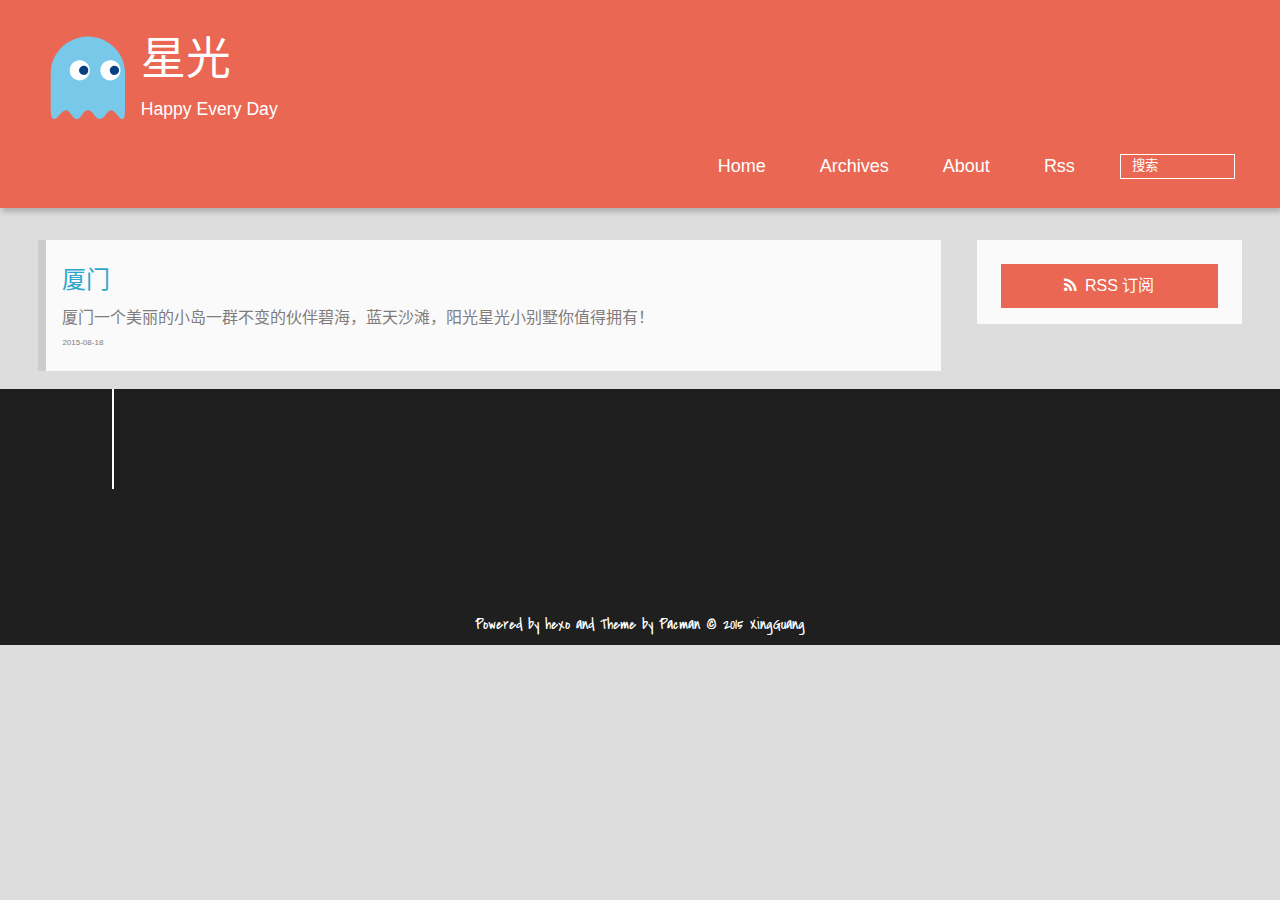
==== index.html @ 23ad676b "Site updated: 2015-08-18 16:28:17" ====
<!DOCTYPE HTML>
<html lang="zh-CN">
<head>
  <meta charset="UTF-8">
  
    <title>星光</title>
    <meta name="viewport" content="width=device-width, initial-scale=1, maximum-scale=3, minimum-scale=1">
    
    <meta name="author" content="XingGuang">
    
    
    
    
    
    <link rel="icon" href="/img/favicon.ico">
    
    
    <link rel="apple-touch-icon" href="/img/pacman.jpg">
    <link rel="apple-touch-icon-precomposed" href="/img/pacman.jpg">
    
    <link rel="stylesheet" href="/css/style.css" type="text/css">
</head>

  <body>
    <header>
      <div>
		
			<div id="imglogo">
				<a href="/"><img src="/img/logo.svg" alt="星光" title="星光"/></a>
			</div>
			
			<div id="textlogo">
				<h1 class="site-name"><a href="/" title="星光">星光</a></h1>
				<h2 class="blog-motto">Happy Every Day</h2>
			</div>
			<div class="navbar"><a class="navbutton navmobile" href="#" title="菜单">
			</a></div>
			<nav class="animated">
				<ul>
					
						<li><a href="/">Home</a></li>
					
						<li><a href="/archives">Archives</a></li>
					
						<li><a href="/about">About</a></li>
					
						<li><a href="/atom.xml">Rss</a></li>
					
					<li>
					
					<form class="search" action="//google.com/search" method="get" accept-charset="utf-8">
						<label>Search</label>
						<input type="text" id="search" name="q" autocomplete="off" maxlength="20" placeholder="搜索" />
						<input type="hidden" name="q" value="site:xingguang.me">
					</form>
					
					</li>
				</ul>
			</nav>			
</div>

    </header>
    <div id="container">
      <div id="main">

  <section class="post" itemscope itemprop="blogPost">
  
    <a href="/2015/08/18/xiamen/" title="厦门" itemprop="url">
  
    <h1 itemprop="name">厦门</h1>
    
     
           <p itemprop="description" >厦门一个美丽的小岛一群不变的伙伴碧海，蓝天沙滩，阳光星光小别墅你值得拥有！</p>
        
    
    <time datetime="2015-08-18T05:22:42.000Z" itemprop="datePublished">2015-08-18</time>
  </a>
</section>


</div>
      <div class="openaside"><a class="navbutton" href="#" title="显示侧边栏"></a></div>

<div id="asidepart">
<div class="closeaside"><a class="closebutton" href="#" title="隐藏侧边栏"></a></div>
<aside class="clearfix">

  

  

  <div class="rsspart">
	<a href="null" target="_blank" title="rss">RSS 订阅</a>
</div>

</aside>
</div>
    </div>
    <footer><div id="footer" >
	
	<div class="line">
		<span></span>
		<div class="author"></div>
	</div>
	
	
	<div class="social-font clearfix">
		
		
		
		
		
	</div>
		<p class="copyright">Powered by <a href="http://hexo.io" target="_blank" title="hexo">hexo</a> and Theme by <a href="https://github.com/A-limon/pacman" target="_blank" title="Pacman">Pacman</a> © 2015 
		
		<a href="http://xingguang.me" target="_blank" title="XingGuang">XingGuang</a>
		
		</p>
</div>
</footer>
    <script src="/js/jquery-2.1.0.min.js"></script>
<script type="text/javascript">
$(document).ready(function(){ 
  $('.navbar').click(function(){
    $('header nav').toggleClass('shownav');
  });
  var myWidth = 0;
  function getSize(){
    if( typeof( window.innerWidth ) == 'number' ) {
      myWidth = window.innerWidth;
    } else if( document.documentElement && document.documentElement.clientWidth) {
      myWidth = document.documentElement.clientWidth;
    };
  };
  var m = $('#main'),
      a = $('#asidepart'),
      c = $('.closeaside'),
      o = $('.openaside');
  $(window).resize(function(){
    getSize(); 
    if (myWidth >= 1024) {
      $('header nav').removeClass('shownav');
    }else
    {
      m.removeClass('moveMain');
      a.css('display', 'block').removeClass('fadeOut');
      o.css('display', 'none');
        
    }
  });
  c.click(function(){
    a.addClass('fadeOut').css('display', 'none');
    o.css('display', 'block').addClass('fadeIn');
    m.addClass('moveMain');
  });
  o.click(function(){
    o.css('display', 'none').removeClass('beforeFadeIn');
    a.css('display', 'block').removeClass('fadeOut').addClass('fadeIn');      
    m.removeClass('moveMain');
  });
  $(window).scroll(function(){
    o.css("top",Math.max(80,260-$(this).scrollTop()));
  });
});
</script>







  </body>
 </html>
---- css/style.css ----
html,
body,
div,
span,
applet,
object,
iframe,
h1,
h2,
h3,
h4,
h5,
h6,
p,
blockquote,
pre,
a,
abbr,
acronym,
address,
big,
cite,
code,
del,
dfn,
em,
img,
ins,
kbd,
q,
s,
samp,
small,
strike,
strong,
sub,
sup,
tt,
var,
dl,
dt,
dd,
ol,
ul,
li,
fieldset,
form,
label,
legend,
table,
caption,
tbody,
tfoot,
thead,
tr,
th,
td {
  margin: 0;
  padding: 0;
  border: 0;
  outline: 0;
  font-weight: inherit;
  font-style: inherit;
  font-family: inherit;
  font-size: 100%;
  vertical-align: baseline;
}
body {
  line-height: 1;
  color: #000;
  background: #fff;
}
ol,
ul {
  list-style: none;
}
table {
  border-collapse: separate;
  border-spacing: 0;
  vertical-align: middle;
}
caption,
th,
td {
  text-align: left;
  font-weight: normal;
  vertical-align: middle;
}
a img {
  border: none;
}
/* custom Font*/
@font-face {
  font-family: "covered_by_your_graceregular";
  font-weight: normal;
  font-style: normal;
  src: url("../font/coveredbyyourgrace-webfont.eot");
  src: url("../font/coveredbyyourgrace-webfont.eot?#iefix") format('embedded-opentype'), url("../font/coveredbyyourgrace-webfont.svg#covered_by_your_graceregular") format('svg'), url("../font/coveredbyyourgrace-webfont.woff") format('woff'), url("../font/coveredbyyourgrace-webfont.ttf") format('truetype');
}
/* icon Font */
@font-face {
  font-family: "FontAwesome";
  font-style: normal;
  font-weight: normal;
  src: url("../font/fontawesome-webfont.eot?v=#4.0.3");
  src: url("../font/fontawesome-webfont.eot?#iefix&v=#4.0.3") format("embedded-opentype"), url("../font/fontawesome-webfont.woff?v=#4.0.3") format("woff"), url("../font/fontawesome-webfont.ttf?v=#4.0.3") format("truetype"), url("../font/fontawesome-webfont.svg#fontawesomeregular?v=#4.0.3") format("svg");
}
/* Public style */
* {
  -webkit-margin-before: 0;
  -webkit-margin-after: 0;
}
body {
  background: #ddd;
  font-family: "Helvetica Neue", "Helvetica", "Microsoft YaHei", "WenQuanYi Micro Hei", Arial, sans-serif;
  font-size: 100%;
  color: #817c7c;
  line-height: 1.5;
}
small {
  font-size: 80%;
}
sub,
sup {
  font-size: 75%;
  line-height: 0;
  position: relative;
  vertical-align: baseline;
}
sup {
  top: -0.5em;
  padding-left: 0.3em;
}
sub {
  bottom: -0.25em;
}
a {
  text-decoration: none;
  color: #817c7c;
}
a:hover,
a:focus {
  outline: 0;
  text-decoration: none;
  -webkit-transition: color 0.25s, background 0.5s;
  -moz-transition: color 0.25s, background 0.5s;
  -o-transition: color 0.25s, background 0.5s;
  -ms-transition: color 0.25s, background 0.5s;
  transition: color 0.25s, background 0.5s;
}
a:hover:before {
  -webkit-transition: color 0.25s, background 0.5s;
  -moz-transition: color 0.25s, background 0.5s;
  -o-transition: color 0.25s, background 0.5s;
  -ms-transition: color 0.25s, background 0.5s;
  transition: color 0.25s, background 0.5s;
}
input:focus {
  outline: none;
}
input,
button {
  margin: 0;
  padding: 0;
}
input::-moz-focus-inner,
button::-moz-focus-inner {
  border: 0;
  padding: 0;
}
h1 {
  font-size: 1.5em;
}
.fa {
  display: inline-block;
  font-family: FontAwesome;
  font-style: normal;
  font-weight: normal;
  line-height: 1;
  -webkit-font-smoothing: antialiased;
  -moz-osx-font-smoothing: grayscale;
}
.clearfix {
  zoom: 1;
}
.clearfix:before,
.clearfix:after {
  content: "";
  display: table;
}
.clearfix:after {
  clear: both;
}
::-webkit-input-placeholder {
  color: #fff;
  padding: 2px 0 0 4px;
}
::-moz-placeholder {
  color: #fff;
  padding: 2px 0 0 4px;
}
:-ms-input-placeholder {
  color: #fff;
  padding: 2px 0 0 4px;
}
::-webkit-input-placeholder::before {
  font-family: "FontAwesome";
  -webkit-font-smoothing: antialiased;
  -moz-osx-font-smoothing: grayscale;
  content: "\f002";
  padding-right: 4px;
}
::-moz-placeholder:before {
  font-family: "FontAwesome";
  -webkit-font-smoothing: antialiased;
  -moz-osx-font-smoothing: grayscale;
  content: "\f002";
  padding-right: 4px;
}
:-ms-input-placeholder::before {
  font-family: "FontAwesome";
  -webkit-font-smoothing: antialiased;
  -moz-osx-font-smoothing: grayscale;
  content: "\f002";
  padding-right: 4px;
}
input[type="search"]::-webkit-search-cancel-button,
input[type="search"]::-webkit-search-decoration {
  -webkit-appearance: none;
}
::-webkit-search-cancel-button:after {
  font-family: "FontAwesome";
  -webkit-font-smoothing: antialiased;
  -moz-osx-font-smoothing: grayscale;
  content: '\f00d';
  color: #fff;
  padding-right: 4px;
}
/* css3 animate */
.animated {
  -webkit-animation-fill-mode: both;
  -moz-animation-fill-mode: both;
  -o-animation-fill-mode: both;
  -ms-animation-fill-mode: both;
  animation-fill-mode: both;
  -webkit-animation-duration: 1s;
  -moz-animation-duration: 1s;
  -o-animation-duration: 1s;
  -ms-animation-duration: 1s;
  animation-duration: 1s;
}
@-webkit-keyframes fadeIn {
  0% {
    opacity: 0;
    -ms-filter: "progid:DXImageTransform.Microsoft.Alpha(Opacity=0)";
    filter: alpha(opacity=0);
  }
  100% {
    opacity: 1;
    -ms-filter: none;
    filter: none;
  }
}
.fadeIn {
  -webkit-animation-name: fadeIn;
  -moz-animation-name: fadeIn;
  -o-animation-name: fadeIn;
  -ms-animation-name: fadeIn;
  animation-name: fadeIn;
}
.fadeOut {
  -webkit-animation-name: fadeOut;
  -moz-animation-name: fadeOut;
  -o-animation-name: fadeOut;
  -ms-animation-name: fadeOut;
  animation-name: fadeOut;
}
@-moz-keyframes fadeInDown {
  0% {
    opacity: 0;
    -ms-filter: "progid:DXImageTransform.Microsoft.Alpha(Opacity=0)";
    filter: alpha(opacity=0);
    -webkit-transform: translateY(-20px);
    -moz-transform: translateY(-20px);
    -o-transform: translateY(-20px);
    -ms-transform: translateY(-20px);
    transform: translateY(-20px);
  }
  100% {
    opacity: 1;
    -ms-filter: none;
    filter: none;
    -webkit-transform: translateY(0);
    -moz-transform: translateY(0);
    -o-transform: translateY(0);
    -ms-transform: translateY(0);
    transform: translateY(0);
  }
}
@-webkit-keyframes fadeInDown {
  0% {
    opacity: 0;
    -ms-filter: "progid:DXImageTransform.Microsoft.Alpha(Opacity=0)";
    filter: alpha(opacity=0);
    -webkit-transform: translateY(-20px);
    -moz-transform: translateY(-20px);
    -o-transform: translateY(-20px);
    -ms-transform: translateY(-20px);
    transform: translateY(-20px);
  }
  100% {
    opacity: 1;
    -ms-filter: none;
    filter: none;
    -webkit-transform: translateY(0);
    -moz-transform: translateY(0);
    -o-transform: translateY(0);
    -ms-transform: translateY(0);
    transform: translateY(0);
  }
}
@-o-keyframes fadeInDown {
  0% {
    opacity: 0;
    -ms-filter: "progid:DXImageTransform.Microsoft.Alpha(Opacity=0)";
    filter: alpha(opacity=0);
    -webkit-transform: translateY(-20px);
    -moz-transform: translateY(-20px);
    -o-transform: translateY(-20px);
    -ms-transform: translateY(-20px);
    transform: translateY(-20px);
  }
  100% {
    opacity: 1;
    -ms-filter: none;
    filter: none;
    -webkit-transform: translateY(0);
    -moz-transform: translateY(0);
    -o-transform: translateY(0);
    -ms-transform: translateY(0);
    transform: translateY(0);
  }
}
@keyframes fadeInDown {
  0% {
    opacity: 0;
    -ms-filter: "progid:DXImageTransform.Microsoft.Alpha(Opacity=0)";
    filter: alpha(opacity=0);
    -webkit-transform: translateY(-20px);
    -moz-transform: translateY(-20px);
    -o-transform: translateY(-20px);
    -ms-transform: translateY(-20px);
    transform: translateY(-20px);
  }
  100% {
    opacity: 1;
    -ms-filter: none;
    filter: none;
    -webkit-transform: translateY(0);
    -moz-transform: translateY(0);
    -o-transform: translateY(0);
    -ms-transform: translateY(0);
    transform: translateY(0);
  }
}
body >header {
  width: 100%;
  -webkit-box-shadow: 2px 4px 5px rgba(3,3,3,0.2);
  box-shadow: 2px 4px 5px rgba(3,3,3,0.2);
  background: #ea6753;
  color: #fff;
  padding: 1em 0 0.8em;
}
@media only screen and (min-width: 1024px) {
  body >header {
    padding: 1.8em 0 1.5em;
  }
}
body >header >div {
  width: 95%;
  margin: 0 auto;
  position: relative;
  overflow: hidden;
}
@media only screen and (min-width: 1024px) {
  body >header >div {
    width: 93%;
  }
}
body >header a {
  display: block;
  color: #fff;
}
#imglogo {
  float: left;
  width: 4em;
  height: 4em;
}
@media only screen and (min-width: 768px) {
  #imglogo {
    width: 5em;
  }
}
@media only screen and (min-width: 1024px) {
  #imglogo {
    width: 5.5em;
  }
}
#imglogo img {
  width: 4em;
}
@media only screen and (min-width: 768px) {
  #imglogo img {
    width: 5em;
  }
}
@media only screen and (min-width: 1024px) {
  #imglogo img {
    width: 5.5em;
  }
}
#textlogo {
  float: left;
  width: 75%;
  margin-left: 0.5em;
}
#textlogo h1.site-name {
  width: 86%;
  font-family: "covered_by_your_graceregular";
  font-size: 200%;
  line-height: 1.5;
  -webkit-font-smoothing: antialiased;
  -moz-osx-font-smoothing: grayscale;
}
@media only screen and (min-width: 768px) {
  #textlogo h1.site-name {
    font-size: 240%;
  }
}
@media only screen and (min-width: 1024px) {
  #textlogo h1.site-name {
    font-size: 280%;
  }
}
#textlogo h2.blog-motto {
  font-size: 0.7em;
  font-weight: normal;
}
@media only screen and (min-width: 768px) {
  #textlogo h2.blog-motto {
    font-size: 100%;
  }
}
@media only screen and (min-width: 1024px) {
  #textlogo h2.blog-motto {
    font-size: 110%;
  }
}
.navbar {
  position: absolute;
  width: 2em;
  right: 0em;
  top: 1em;
  padding: 0.5em;
}
@media only screen and (min-width: 1024px) {
  .navbar {
    display: none;
  }
}
.navbutton::before {
  font-family: "FontAwesome";
  -webkit-font-smoothing: antialiased;
  -moz-osx-font-smoothing: grayscale;
  content: "\f0c9";
}
.navmobile::before {
  padding-left: 1em;
}
header nav {
  float: left;
  width: 100%;
  font-size: 112.5%;
  padding-top: 0.5em;
  max-height: 0.01em;
  -webkit-transition: max-height 1s ease-out;
  -moz-transition: max-height 1s ease-out;
  -o-transition: max-height 1s ease-out;
  -ms-transition: max-height 1s ease-out;
  transition: max-height 1s ease-out;
}
@media only screen and (min-width: 568px) {
  header nav {
    width: 50%;
  }
}
@media only screen and (min-width: 1024px) {
  header nav {
    float: right;
    width: auto;
    margin-top: 1em;
    max-height: none;
  }
}
@media only screen and (min-width: 1024px) {
  header nav ul {
    float: right;
  }
}
@media only screen and (min-width: 1024px) {
  header nav ul li {
    float: left;
  }
}
header nav ul li a {
  padding: 0.2em 0 0.2em 1em;
}
@media only screen and (min-width: 1024px) {
  header nav ul li a {
    padding: 0.2em 1.5em;
  }
}
header nav ul li a:hover {
  background: #dd2c11;
  color: #e9cd4c;
}
.shownav {
  max-height: 40em;
}
.search {
  padding: 0.1em 0 0 1em;
}
.search input {
  line-height: 1.7;
  border: 1px solid #fff;
  color: #fff;
  background: transparent;
  width: 80%;
  padding-left: 0.5em;
}
@media only screen and (min-width: 1024px) {
  .search input {
    width: 8em;
    -webkit-transition: 0.5s width;
    -moz-transition: 0.5s width;
    -o-transition: 0.5s width;
    -ms-transition: 0.5s width;
    transition: 0.5s width;
  }
  .search input:focus {
    width: 15em;
  }
}
.search label {
  display: none;
}
/* index layout */
#container {
  width: 95%;
  margin: 0 auto;
  overflow: hidden;
}
@media only screen and (min-width: 768px) {
  #container {
    width: 96%;
  }
}
@media only screen and (min-width: 1024px) {
  #container {
    width: 94%;
  }
}
@media only screen and (min-width: 1560px) {
  #container {
    width: 82%;
  }
}
#main {
  margin: 1em 0 0;
  line-height: 1.8;
}
@media only screen and (min-width: 1024px) {
  #main {
    margin: 2em 0 0;
    width: 75%;
    float: left;
    -webkit-transition: margin 0.5s ease-out;
    -moz-transition: margin 0.5s ease-out;
    -o-transition: margin 0.5s ease-out;
    -ms-transition: margin 0.5s ease-out;
    transition: margin 0.5s ease-out;
  }
}
#main section.post {
  background: #fafafa;
  margin-bottom: 0.125em;
}
#main section.post a {
  display: block;
  border-left: 0.5em solid #ccc;
  -webkit-transition: border-left 0.45s;
  -moz-transition: border-left 0.45s;
  -o-transition: border-left 0.45s;
  -ms-transition: border-left 0.45s;
  transition: border-left 0.45s;
  padding: 0.5em;
}
@media only screen and (min-width: 768px) {
  #main section.post a {
    padding: 1em;
  }
}
#main section.post a:hover {
  border-left: 0.5em solid #ea6753;
}
#main section.post a h1 {
  color: #2ca6cb;
  line-height: 2;
}
#main section.post a p {
  color: #817c7c;
}
#main section.post a time {
  color: #817c7c;
  display: block;
  margin: 0.5em 0;
  font-size: 0.5em;
}
.moveMain {
  margin-left: 10% !important;
}
#page-nav {
  background: #fafafa;
  text-align: center;
  overflow: hidden;
}
#page-nav a,
#page-nav span {
  display: inline-block;
  padding: 0.5em 1em;
}
#page-nav a {
  color: #2ca6cb;
}
#page-nav a:hover {
  background: #ccc;
  color: #ea6753;
}
#page-nav .prev {
  float: left;
  border-left: 0.5em solid #ccc;
  -webkit-transition: border-left 0.5s;
  -moz-transition: border-left 0.5s;
  -o-transition: border-left 0.5s;
  -ms-transition: border-left 0.5s;
  transition: border-left 0.5s;
}
#page-nav .prev:hover {
  border-left: 0.5em solid #ea6753;
}
#page-nav .next {
  float: right;
}
#page-nav .page-number {
  display: none;
}
@media only screen and (min-width: 768px) {
  #page-nav .page-number {
    display: inline-block;
  }
}
#page-nav .current {
  color: #b8b8b8;
  font-weight: bold;
}
#page-nav .space {
  color: #2ca6cb;
}
/* page layout */
@media only screen and (min-width: 1024px) {
  .page {
    margin-left: 10% !important;
  }
}
/* archive layout */
.category-icon:before,
.tag-icon:before,
.archive-icon:before {
  font-family: "FontAwesome";
  -webkit-font-smoothing: antialiased;
  -moz-osx-font-smoothing: grayscale;
  color: #ccc;
  font-size: 100%;
  padding-right: 0.3em;
}
.category-icon:before {
  content: "\f07b";
}
.tag-icon:before {
  content: "\f02c";
}
.archive-icon:before {
  content: "\f187";
}
.archive-title {
  margin: 1em 0;
  width: 97%;
  padding: 2em 0 2em 3%;
  background: #fafafa;
  border-left: 0.5em solid #ccc;
}
@media only screen and (min-width: 1024px) {
  .archive-title {
    margin: 2em 0;
    width: 18.5%;
    padding-left: 0.5%;
    float: left;
  }
}
.archive-title h2 {
  width: 90%;
  color: #2ca6cb;
  font-size: 120%;
}
.archive-title a {
  color: #2ca6cb;
  -webkit-transition: color 0.5s;
  -moz-transition: color 0.5s;
  -o-transition: color 0.5s;
  -ms-transition: color 0.5s;
  transition: color 0.5s;
}
.archive-title a:hover {
  color: #ea6753;
  -webkit-transition: color 0.5s;
  -moz-transition: color 0.5s;
  -o-transition: color 0.5s;
  -ms-transition: color 0.5s;
  transition: color 0.5s;
}
.current {
  color: #ea6753 !important;
}
@media only screen and (min-width: 768px) {
  .archive-part {
    min-height: 200px;
  }
}
@media only screen and (min-width: 1024px) {
  .archive-part {
    width: 78% !important;
    float: right;
    margin-left: 2% !important;
  }
}
.archive-part section.post {
  width: 100%;
}
@media only screen and (min-width: 768px) {
  .archive-part section.post {
    float: left;
    width: 50%;
  }
}
@media only screen and (min-width: 1024px) {
  .archive-part section.post {
    width: 33.333%;
  }
}
@media only screen and (min-width: 768px) {
  .archive-nav {
    width: 100%;
    float: left;
    margin-top: 1em;
  }
}
/* tags&categories layout */
.all-list-box {
  min-height: 400px;
}
.post,
.page {
  background: #fafafa;
}
.post a,
.page a {
  color: #2ca6cb;
}
.post a:hover,
.page a:hover {
  color: #ea6753;
}
@media only screen and (min-width: 768px) {
  article header.article-info {
    border-bottom: 1px solid #dbdbdb;
  }
}
article header.article-info >h1 {
  padding: 0.2em 3%;
  font-size: 170%;
  line-height: 1.5;
  word-wrap: break-word;
  word-break: normal;
  -webkit-font-smoothing: antialiased;
  -moz-osx-font-smoothing: grayscale;
  border-left: 5px solid #ea6753;
}
@media only screen and (min-width: 1024px) {
  article header.article-info >h1 {
    font-size: 200%;
    padding-top: 0.3em;
  }
}
article header.article-info >p.article-author {
  padding: 0.3em 4% 0.3em 0;
  text-align: right;
  border-bottom: 1px solid #dbdbdb;
}
@media only screen and (min-width: 768px) {
  article header.article-info >p.article-author {
    float: right;
    border-bottom: none;
  }
}
article header.article-info >p.article-time {
  padding-top: 0.5em;
  font-size: 0.8em;
  text-align: center;
}
@media only screen and (min-width: 768px) {
  article header.article-info >p.article-time {
    float: right;
    margin-right: 1em;
    padding-top: 0.1em;
    font-size: 0.9em;
  }
}
article header.article-info >p.article-time:before {
  font-family: "FontAwesome";
  font-size: 130%;
  content: "\f017";
  -webkit-font-smoothing: antialiased;
  -moz-osx-font-smoothing: grayscale;
}
article .article-content {
  padding: 1.5em 4%;
}
article .article-content .kb {
  padding: 0.1em 0.6em;
  border: 1px solid #ccc;
  background-color: code-color;
  color: #8f8f8f;
  -webkit-box-shadow: 0 1px 0 rgba(0,0,0,0.2), 0 0 0 2px #fff inset;
  box-shadow: 0 1px 0 rgba(0,0,0,0.2), 0 0 0 2px #fff inset;
  -webkit-border-radius: 3px;
  border-radius: 3px;
  display: inline-block;
  margin: 0 0.1em;
  text-shadow: 0 1px 0 #fff;
  line-height: 1.5;
  white-space: nowrap;
}
article .article-content h1,
article .article-content h2 {
  font-size: 180%;
  line-height: 1.2em;
}
article .article-content h3,
article .article-content h4,
article .article-content h5,
article .article-content h6 {
  font-size: 140%;
}
article .article-content h1,
article .article-content h2,
article .article-content h3,
article .article-content h4,
article .article-content h5,
article .article-content h6 {
  color: #333;
  -webkit-font-smoothing: antialiased;
  -moz-osx-font-smoothing: grayscale;
  padding: 0.3em 0;
  margin: 0.5em 0;
}
article .article-content h1 >code,
article .article-content h2 >code,
article .article-content h3 >code,
article .article-content h4 >code,
article .article-content h5 >code,
article .article-content h6 >code {
  color: #a3a3a3;
}
article .article-content hr {
  border: 1px solid #dbdbdb;
}
article .article-content strong {
  font-weight: bold;
}
article .article-content em {
  font-style: italic;
}
article .article-content acronym,
article .article-content abbr {
  border-bottom: 1px dotted;
}
article .article-content blockquote {
  border-left: 0.2em solid #ea6753;
  margin: 0.65em 0 0.65em 4%;
  padding-left: 1%;
  line-height: 1.5;
  font-size: 110%;
}
article .article-content blockquote footer {
  background: #fafafa;
  padding: 0;
  margin: 0;
  font-size: 80%;
  line-height: 1em;
}
article .article-content blockquote cite {
  font-style: italic;
  padding-left: 0.5em;
}
article .article-content ul,
article .article-content ol {
  padding-left: 2em;
  font-size: 105%;
}
@media only screen and (min-width: 768px) {
  article .article-content ul,
  article .article-content ol {
    padding-left: 3em;
  }
}
article .article-content ul li {
  list-style: disc;
  text-align: match-parent;
  margin: 0.5em 0;
}
article .article-content ol li {
  list-style-type: decimal;
  margin: 0.5em 0;
}
article .article-content dl dt {
  font-weight: blod;
}
article .article-content ul li>code,
article .article-content ol li>code,
article .article-content p code,
article .article-content strong code,
article .article-content em code {
  font-family: Monaco, Menlo, Consolas, Courier New, monospace;
  background: #eee;
  color: #747070;
  border: 1px solid #d6d6d6;
  padding: 0 5px;
  margin: 0 2px;
  font-size: 90%;
  white-space: nowrap;
  text-shadow: 0 1px #fff;
}
article .article-content p {
  font-size: 105%;
  line-height: 1.7;
  margin: 0.7em 0;
}
@media only screen and (min-width: 1024px) {
  article .article-content p {
    margin: 1.2em 0;
  }
}
article .article-content img,
article .article-content video,
article .article-content figure img {
  max-width: 100%;
  display: block;
  margin: auto;
  height: auto;
  vertical-align: middle;
  padding-top: 0.5em;
}
@media only screen and (min-width: 1024px) {
  article .article-content img,
  article .article-content video,
  article .article-content figure img {
    padding-top: 0.7em;
  }
}
article .article-content figcaption,
article .article-content .caption {
  text-align: center;
  display: block;
  font-size: 0.9em;
  font-weight: blod;
}
article .article-content .video-container {
  position: relative;
  padding-top: 56%;
  height: 0;
  overflow: hidden;
}
article .article-content .video-container iframe,
article .article-content .video-container object,
article .article-content .video-container embed {
  position: absolute;
  top: 0;
  left: 0;
  width: 100%;
  height: 100%;
  margin-top: 0;
}
article .article-content table {
  width: 100%;
  border-collapse: collapse;
  border-spacing: 0;
}
article .article-content table th {
  font-weight: bold;
  border-bottom: 3px solid #dbdbdb;
  padding-bottom: 0.5em;
}
article .article-content table td {
  border-bottom: 1px solid #dbdbdb;
  padding: 10px 0;
}
article .article-content .pullquote {
  text-align: left;
  width: 45%;
  margin: 0;
  border: none;
}
article .article-content .left {
  margin-left: 0.5em;
  margin-right: 1em;
  float: left;
}
article .article-content .right {
  margin-right: 0.5em;
  margin-left: 1em;
  float: right;
}
footer.article-footer {
  background: #fafafa;
  padding: 0 4%;
  margin: 0;
  border-top: 1px solid #dbdbdb;
}
.article-share {
  float: right;
  width: 100%;
}
@media only screen and (min-width: 568px) {
  .article-share {
    width: 60%;
  }
}
@media only screen and (min-width: 768px) {
  .article-share {
    width: 40%;
  }
}
.share span {
  float: right;
  height: 3em;
  width: 1em;
  margin-right: 0.5em;
  position: relative;
  color: #d6d6d6;
}
.share span:before {
  font-family: "FontAwesome";
  content: "\f064";
  font-size: 1em;
  -webkit-font-smoothing: antialiased;
  -moz-osx-font-smoothing: grayscale;
  width: 1.5em;
  height: 1.5em;
  position: absolute;
  top: 50%;
  left: 50%;
  margin-top: -0.75em;
  margin-left: -0.75em;
}
.share a {
  float: right;
  width: 3em;
  height: 3em;
  display: block;
  position: relative;
}
.share a:before {
  font-size: 100%;
  font-family: "FontAwesome";
  text-align: center;
  color: #817c7c;
  -webkit-font-smoothing: antialiased;
  -moz-osx-font-smoothing: grayscale;
  width: 1.5em;
  height: 1.5em;
  position: absolute;
  top: 50%;
  left: 50%;
  margin-top: -0.75em;
  margin-left: -0.75em;
}
.share a:hover:before {
  color: #fff;
}
.article-share-twitter:before {
  content: "\f099";
}
.article-share-twitter:hover {
  background: #00aced;
  text-shadow: 0 1px #008abe;
}
.article-share-facebook:before {
  content: "\f09a";
}
.article-share-facebook:hover {
  background: #3b5998;
  text-shadow: 0 1px #2f477a;
}
.article-share-weibo:before {
  content: "\f18a";
}
.article-share-weibo:hover {
  background: #eb182c;
  text-shadow: 0 1px #bf1121;
}
.article-share-qrcode:before {
  content: "\f029";
}
.article-share-qrcode:hover {
  background: #49ae0f;
  text-shadow: 0 1px #3a8b0c;
}
.article-back-to-top:before {
  content: "\f062";
}
.article-back-to-top:hover {
  background: #762c54;
  text-shadow: 0 1px #5e2343;
}
.qrcode {
  width: 15em;
  height: 15em;
  position: absolute;
  top: 50%;
  left: 50%;
  margin-top: -7.5em;
  margin-left: -7.5em;
  background: #fff;
  border: 2px solid #ccc;
  -webkit-border-radius: 3px;
  border-radius: 3px;
  display: inline-block;
  opacity: 0;
  -ms-filter: "progid:DXImageTransform.Microsoft.Alpha(Opacity=0)";
  filter: alpha(opacity=0);
  position: fixed;
  text-align: center;
  visibility: hidden;
  z-index: 10;
  -webkit-transition: opacity 0.5s;
  -moz-transition: opacity 0.5s;
  -o-transition: opacity 0.5s;
  -ms-transition: opacity 0.5s;
  transition: opacity 0.5s;
}
@media only screen and (min-width: 1024px) {
  .qrcode {
    width: 20em;
    height: 20em;
    position: absolute;
    top: 50%;
    left: 50%;
    margin-top: -10em;
    margin-left: -10em;
    position: fixed;
  }
}
.qrcode span {
  display: block;
  width: 80%;
  height: 1.5em;
  font-size: 80%;
  float: left;
}
.qrcode span:before {
  content: none;
}
.qrcode a {
  display: block;
  width: 16%;
  height: 1.5em;
  float: left;
}
.qrcode img {
  width: 90%;
  height: 90%;
}
.qrclose:before {
  font-family: "FontAwesome";
  -webkit-font-smoothing: antialiased;
  -moz-osx-font-smoothing: grayscale;
  content: "\f057";
  color: #ccc;
}
.qrclose:hover:before {
  color: #2ca6cb !important;
}
.overlay {
  display: none !important;
}
.overlay:target+.qrcode {
  opacity: 1;
  -ms-filter: none;
  filter: none;
  visibility: visible;
}
.article-tags,
.article-categories {
  padding: 0.5em 0;
  float: left;
  width: 100%;
}
@media only screen and (min-width: 568px) {
  .article-tags,
  .article-categories {
    width: 50%;
  }
}
@media only screen and (min-width: 768px) {
  .article-tags,
  .article-categories {
    width: 30%;
  }
}
.article-tags {
  color: #d6d6d6;
}
.article-tags span {
  position: relative;
  float: left;
  width: 1em;
  height: 2em;
  margin-right: 0.5em;
}
.article-tags span:before {
  font-family: "FontAwesome";
  -webkit-font-smoothing: antialiased;
  -moz-osx-font-smoothing: grayscale;
  width: 1.2em;
  height: 1.2em;
  position: absolute;
  top: 50%;
  left: 50%;
  margin-top: -0.6em;
  margin-left: -0.6em;
  content: "\f02c";
}
.article-tags a {
  float: left;
  padding: 0 0.3em;
  margin: 0.3em;
  background: #e6e6e6;
}
.article-tags a:hover {
  color: #fff;
  background: #2ca6cb;
}
.article-categories {
  color: #d6d6d6;
  margin-top: 0.3em;
}
.article-categories span:before {
  font-family: "FontAwesome";
  -webkit-font-smoothing: antialiased;
  -moz-osx-font-smoothing: grayscale;
  content: "\f07b";
}
.article-category-link {
  padding: 0.5em;
  margin: 0 0.3em;
}
.article-category-link:hover {
  color: #fff !important;
  background: #2ca6cb;
}
.article-nav {
  padding: 0 10%;
}
@media only screen and (min-width: 768px) {
  .article-nav {
    padding: 0 4%;
  }
}
.article-nav strong {
  font-size: 0.6em;
}
.article-nav a {
  display: block;
  overflow: hidden;
}
.article-nav .prev a:hover,
.article-nav .next a:hover {
  background: #2ca6cb;
  color: #fff;
}
.article-nav .prev {
  width: 100%;
  float: left;
}
.article-nav .prev strong {
  padding-left: 1.8em;
}
.article-nav .prev span:before {
  font-family: "FontAwesome";
  -webkit-font-smoothing: antialiased;
  -moz-osx-font-smoothing: grayscale;
  content: "\f100";
  padding-right: 0.5em;
}
@media only screen and (min-width: 768px) {
  .article-nav .prev {
    width: 45%;
    float: left;
  }
}
.article-nav .next {
  width: 100%;
  float: left;
  text-align: left;
}
.article-nav .next strong {
  padding-left: 1.5em;
}
.article-nav .next span:before {
  font-family: "FontAwesome";
  -webkit-font-smoothing: antialiased;
  -moz-osx-font-smoothing: grayscale;
  content: "\f101";
  padding-right: 0.5em;
}
@media only screen and (min-width: 768px) {
  .article-nav .next {
    width: 45%;
    float: right;
    text-align: right;
  }
  .article-nav .next strong {
    padding-right: 1.8em;
  }
  .article-nav .next span:before {
    content: none;
  }
  .article-nav .next span:after {
    font-family: "FontAwesome";
    -webkit-font-smoothing: antialiased;
    -moz-osx-font-smoothing: grayscale;
    content: "\f101";
    padding-left: 0.5em;
  }
}
section.comment {
  padding: 0 4%;
  margin: 1em 0;
}
.toc-article {
  background: #eee;
  margin: 2em 0 0 0.5em;
  padding: 1em;
}
.toc-article strong {
  padding: 0.3em 0;
}
#toc {
  line-height: 1em;
  font-size: 0.8em;
  float: right;
}
#toc .toc {
  padding: 0;
}
#toc .toc li {
  list-style-type: none;
}
#toc .toc-child {
  padding-left: 1.5em;
}
#toc.toc-aside {
  display: none;
  width: 13%;
  position: fixed;
  right: 2%;
  top: 320px;
  overflow: hidden;
  line-height: 1.5em;
  font-size: 1em;
  color: #333;
  opacity: 0.6;
  -ms-filter: "progid:DXImageTransform.Microsoft.Alpha(Opacity=60)";
  filter: alpha(opacity=60);
  -webkit-transition: opacity 1s ease-out;
  -moz-transition: opacity 1s ease-out;
  -o-transition: opacity 1s ease-out;
  -ms-transition: opacity 1s ease-out;
  transition: opacity 1s ease-out;
}
#toc.toc-aside strong {
  padding: 0.3em 0;
  color: #817c7c;
}
#toc.toc-aside:hover {
  -webkit-transition: opacity 0.3s ease-out;
  -moz-transition: opacity 0.3s ease-out;
  -o-transition: opacity 0.3s ease-out;
  -ms-transition: opacity 0.3s ease-out;
  transition: opacity 0.3s ease-out;
  opacity: 1;
  -ms-filter: none;
  filter: none;
}
#toc.toc-aside a {
  -webkit-transition: color 1s ease-out;
  -moz-transition: color 1s ease-out;
  -o-transition: color 1s ease-out;
  -ms-transition: color 1s ease-out;
  transition: color 1s ease-out;
}
#toc.toc-aside a:hover {
  color: #ea6753;
  -webkit-transition: color 0.3s ease-out;
  -moz-transition: color 0.3s ease-out;
  -o-transition: color 0.3s ease-out;
  -ms-transition: color 0.3s ease-out;
  transition: color 0.3s ease-out;
}
.active {
  color: #ea6753 !important;
}
.openaside {
  display: none;
  position: fixed;
  right: 7.5%;
  top: 260px;
}
.openaside a {
  display: block;
  color: #fff;
  border: 1px solid #fff;
  -webkit-border-radius: 5px;
  border-radius: 5px;
  background: #ea6753;
  padding: 0.2em 0.55em;
}
.openaside a::before {
  font-family: "FontAwesome";
  -webkit-font-smoothing: antialiased;
  -moz-osx-font-smoothing: grayscale;
  content: "\f0c9";
}
.closeaside {
  display: none;
}
.closeaside a {
  color: #ea6753;
}
.closeaside a:hover {
  color: #2ca6cb;
}
.closeaside a::before {
  font-family: "FontAwesome";
  -webkit-font-smoothing: antialiased;
  -moz-osx-font-smoothing: grayscale;
  content: "\f0c9";
}
@media only screen and (min-width: 1024px) {
  .closeaside {
    display: block;
    position: absolute;
    right: 25px;
    top: 22px;
  }
}
#asidepart {
  background: #fafafa;
  margin: 1em 0 0;
  padding: 0.5em 2% 1em;
}
@media only screen and (min-width: 1024px) {
  #asidepart {
    position: relative;
    float: left;
    width: 18%;
    margin: 2em 0 0 3%;
  }
}
.asidetitle {
  font-size: 1.1em;
  color: #2ca6cb;
  padding: 0 0 0.3125em 0;
  border-bottom: 0.1875em solid #ccc;
}
.asidetitle a {
  color: #2ca6cb;
}
.asidetitle a:hover {
  color: #ea6753;
  -webkit-transition: color 0.5s;
  -moz-transition: color 0.5s;
  -o-transition: color 0.5s;
  -ms-transition: color 0.5s;
  transition: color 0.5s;
}
@media only screen and (min-width: 768px) {
  .categorieslist {
    width: 45%;
    float: left;
    margin: 0 5% 0 0;
  }
}
@media only screen and (min-width: 1024px) {
  .categorieslist {
    width: 100%;
    float: none;
    margin: 1em 0 0;
  }
}
.categorieslist li {
  border-bottom: 1px solid #ccc;
}
.categorieslist li a {
  display: block;
  padding: 0.5em 5%;
}
.categorieslist li a:hover {
  color: #ea6753;
}
.tagslist {
  margin: 1em 0 0;
}
@media only screen and (min-width: 768px) {
  .tagslist {
    width: 45%;
    float: left;
    margin: 0 5% 0 0;
  }
}
@media only screen and (min-width: 1024px) {
  .tagslist {
    width: 100%;
    float: none;
    margin: 1em 0 0;
  }
}
.tagslist ul {
  padding: 0.5em 0;
}
.tagslist ul li {
  float: left;
}
.tagslist ul li a {
  display: block;
  margin: 0.3125em;
  padding: 0.125em 0.3125em;
  background: #dbdbdb;
}
.tagslist ul li a:hover {
  color: #ea6753;
  background: #e6e6e6;
}
.rsspart {
  background: #ea6753;
  width: 100%;
}
@media only screen and (min-width: 768px) {
  .rsspart {
    float: left;
    width: 45%;
    margin: 0 5% 0 0;
  }
}
@media only screen and (min-width: 1024px) {
  .rsspart {
    width: 100%;
    float: none;
    margin: 1em 0 0;
  }
}
.rsspart a {
  color: #fff;
  display: block;
  padding: 0.625em 0;
  text-align: center;
}
.rsspart a:hover {
  color: #ea6753;
  background: #fafafa;
}
.rsspart a::before {
  font-family: "FontAwesome";
  -webkit-font-smoothing: antialiased;
  -moz-osx-font-smoothing: grayscale;
  padding-right: 0.5em;
  content: "\f09e";
}
@media only screen and (min-width: 768px) {
  .archiveslist {
    width: 45%;
    float: left;
    margin: 0 5% 0 0;
  }
}
@media only screen and (min-width: 1024px) {
  .archiveslist {
    width: 100%;
    float: none;
    margin: 1em 0 0;
  }
}
.archiveslist li {
  font-size: 0.8em;
  line-height: 2em;
}
.archiveslist li a {
  padding: 0.5em;
}
.archiveslist li a:hover {
  color: #ea6753;
  -webkit-transition: color 0.25s;
  -moz-transition: color 0.25s;
  -o-transition: color 0.25s;
  -ms-transition: color 0.25s;
  transition: color 0.25s;
}
.archiveslist .archive-list-count:before {
  content: "(";
}
.archiveslist .archive-list-count:after {
  content: ")";
}
.archive-list {
  padding: 0.5em 0;
}
.archive-float ul {
  padding: 0;
}
.archive-float li {
  float: left;
  margin: 0.3em;
}
@media only screen and (min-width: 1024px) {
  .archive-float li {
    float: none;
  }
}
@media only screen and (min-width: 768px) {
  .tagcloudlist {
    width: 45%;
    float: left;
    margin: 0 5% 0 0;
  }
}
@media only screen and (min-width: 1024px) {
  .tagcloudlist {
    width: 100%;
    float: none;
    margin: 1em 0 0;
  }
}
.tagcloudlist .tagcloudlist a {
  padding: 0.2em;
  display: block;
  float: left;
}
.tagcloudlist .tagcloudlist a:hover {
  color: #ea6753;
  -webkit-transition: color 0.25s;
  -moz-transition: color 0.25s;
  -o-transition: color 0.25s;
  -ms-transition: color 0.25s;
  transition: color 0.25s;
}
.linkslist {
  margin-top: 0.5em;
}
@media only screen and (min-width: 768px) {
  .linkslist {
    width: 45%;
    float: left;
    margin: 0 5% 0 0;
  }
}
@media only screen and (min-width: 1024px) {
  .linkslist {
    width: 100%;
    float: none;
    margin: 1em 0 0;
  }
}
.linkslist ul {
  padding: 0.5em 0;
}
.linkslist ul a {
  font-size: 1em;
  line-height: 1.5;
  display: block;
  padding: 0 3%;
}
.linkslist ul a:hover {
  color: #ea6753;
  -webkit-transition: color 0.25s;
  -moz-transition: color 0.25s;
  -o-transition: color 0.25s;
  -ms-transition: color 0.25s;
  transition: color 0.25s;
}
footer {
  margin-top: 1em;
  background: #1f1f1f;
  padding: 0 2% 0.5em;
}
#footer {
  width: 95%;
  margin: 0 auto;
  overflow: hidden;
  position: relative;
}
#footer .line {
  width: 100%;
  height: 14em;
  margin: 0 auto;
}
@media only screen and (min-width: 768px) {
  #footer .line {
    width: 10em;
    float: left;
    position: relative;
  }
}
#footer .line span {
  display: block;
  width: 0.5em;
  height: 6.25em;
  border-right: 0.125em solid #fff;
  margin: 0 auto;
}
@media only screen and (min-width: 768px) {
  #footer .line span {
    position: absolute;
    left: 3em;
    margin: 0 0 1.5em;
  }
}
.author {
  width: 6.875em;
  height: 6.875em;
  margin: 0 auto;
  background: no-repeat url("img/author.jpg") left top;
  -webkit-background-size: 6.875em 6.875em;
  -moz-background-size: 6.875em 6.875em;
  background-size: 6.875em 6.875em;
  -webkit-border-radius: 3.4375em;
  border-radius: 3.4375em;
  -webkit-transition: -webkit-transform 2s ease-out;
  -moz-transition: -moz-transform 2s ease-out;
  -o-transition: -o-transform 2s ease-out;
  -ms-transition: -ms-transform 2s ease-out;
  transition: transform 2s ease-out;
}
.author:hover {
  -webkit-transform: rotateZ(360deg);
  -moz-transform: rotateZ(360deg);
  -o-transform: rotateZ(360deg);
  -ms-transform: rotateZ(360deg);
  transform: rotateZ(360deg);
}
@media only screen and (min-width: 768px) {
  .author {
    position: absolute;
    top: 6em;
    margin: 0 0 1.5em;
  }
}
.info {
  font-family: "covered_by_your_graceregular";
  -webkit-font-smoothing: antialiased;
  -moz-osx-font-smoothing: grayscale;
  font-size: 150%;
  line-height: 1.3em;
  width: 90%;
  margin: 0 auto;
  color: #fff;
}
@media only screen and (min-width: 768px) {
  .info {
    margin: 4.5em 0 2em 0;
    float: left;
    width: 75%;
  }
}
.social-font {
  width: 100%;
  margin: 0 auto;
  float: left;
  padding-left: 3%;
}
@media only screen and (min-width: 568px) {
  .social-font {
    padding-left: 20%;
  }
}
@media only screen and (min-width: 768px) {
  .social-font {
    width: 18em;
    position: absolute;
    right: -3em;
    top: 3em;
  }
}
.social-font a {
  float: left;
  display: block;
  width: 14%;
  color: #fff;
  font-size: 180%;
  padding: 0.5em;
}
@media only screen and (min-width: 1024px) {
  .social-font a {
    padding: 0.3em;
  }
}
.social-font a:hover:before {
  color: #2ca6cb;
}
.social-font a[title="weibo"]::before,
.social-font a[title="twitter"]::before,
.social-font a[title="github"]::before,
.social-font a[title="facebook"]::before,
.social-font a[title="linkedin"]::before {
  font-family: "FontAwesome";
  -webkit-font-smoothing: antialiased;
  -moz-osx-font-smoothing: grayscale;
}
.social-font a[title="weibo"]::before {
  content: "\f18a";
}
.social-font a[title="twitter"]::before {
  content: "\f099";
}
.social-font a[title="github"]::before {
  content: "\f09b";
}
.social-font a[title="facebook"]::before {
  content: "\f09a";
}
.social-font a[title="linkedin"]::before {
  content: "\f08c";
}
.copyright {
  -webkit-font-smoothing: antialiased;
  -moz-osx-font-smoothing: grayscale;
  font-family: "covered_by_your_graceregular";
  width: 100%;
  color: #fff;
  text-align: center;
}
@media only screen and (min-width: 768px) {
  .copyright {
    float: left;
  }
}
.copyright a {
  color: #fff;
}
.copyright a:hover {
  color: #2ca6cb;
}
.ds-highlight {
  color: #2ca6cb !important;
}
.ds-highlight:hover {
  color: #ea6753 !important;
}
.ds-avatar {
  background: #fafafa !important;
}
.ds-avatar img {
  width: 54px !important;
  height: 54px !important;
  border: 2px solid #dbdbdb !important;
  -webkit-border-radius: 27px !important;
  border-radius: 27px !important;
  -webkit-transition: -webkit-transform 0.5s ease-out !important;
  -moz-transition: -moz-transform 0.5s ease-out !important;
  -o-transition: -o-transform 0.5s ease-out !important;
  -ms-transition: -ms-transform 0.5s ease-out !important;
  transition: transform 0.5s ease-out !important;
}
.ds-avatar img:hover {
  -webkit-transform: rotateZ(360deg) !important;
  -moz-transform: rotateZ(360deg) !important;
  -o-transform: rotateZ(360deg) !important;
  -ms-transform: rotateZ(360deg) !important;
  transform: rotateZ(360deg) !important;
  -webkit-box-shadow: inset 0 -1px 0 rgba(51,51,51,0.2) sf !important;
  box-shadow: inset 0 -1px 0 rgba(51,51,51,0.2) sf !important;
}
.ds-children .ds-avatar img {
  width: 30px !important;
  height: 30px !important;
  -webkit-border-radius: 15px !important;
  border-radius: 15px !important;
  -webkit-transition: -webkit-transform 0.5s ease-out !important;
  -moz-transition: -moz-transform 0.5s ease-out !important;
  -o-transition: -o-transform 0.5s ease-out !important;
  -ms-transition: -ms-transform 0.5s ease-out !important;
  transition: transform 0.5s ease-out !important;
  border: 1px solid #dbdbdb !important;
}
.ds-children .ds-avatar img:hover {
  -webkit-transform: rotateZ(360deg) !important;
  -moz-transform: rotateZ(360deg) !important;
  -o-transform: rotateZ(360deg) !important;
  -ms-transform: rotateZ(360deg) !important;
  transform: rotateZ(360deg) !important;
  -webkit-box-shadow: inset 0 -1px 0 rgba(51,51,51,0.2) sf !important;
  box-shadow: inset 0 -1px 0 rgba(51,51,51,0.2) sf !important;
}
.ds-replybox img {
  width: 30px !important;
  height: 30px !important;
}
.ds-comment-body {
  padding-left: 80px !important;
}
.ds-children .ds-comment-body {
  padding-left: 60px !important;
}
.ds-post {
  border-top: none !important;
  margin-top: 0.5em !important;
}
.ds-comments {
  padding-bottom: 1em !important;
}
textarea {
  color: #817c7c !important;
  background: #fff !important;
}
textarea::-webkit-input-placeholder {
  color: #817c7c !important;
}
textarea::-moz-placeholder {
  color: #817c7c !important;
}
.article-gallery {
  background: #fafafa;
  position: relative;
}
.article-gallery-photos {
  position: relative;
  overflow: hidden;
}
.article-gallery-img {
  display: none;
  max-width: 100%;
img
  display: block;
  max-width: 100%;
  margin: 0 auto;
}
.article-gallery-img:first-child {
  display: block;
}
.article-gallery-img .loaded {
  position: absolute;
  display: block;
}
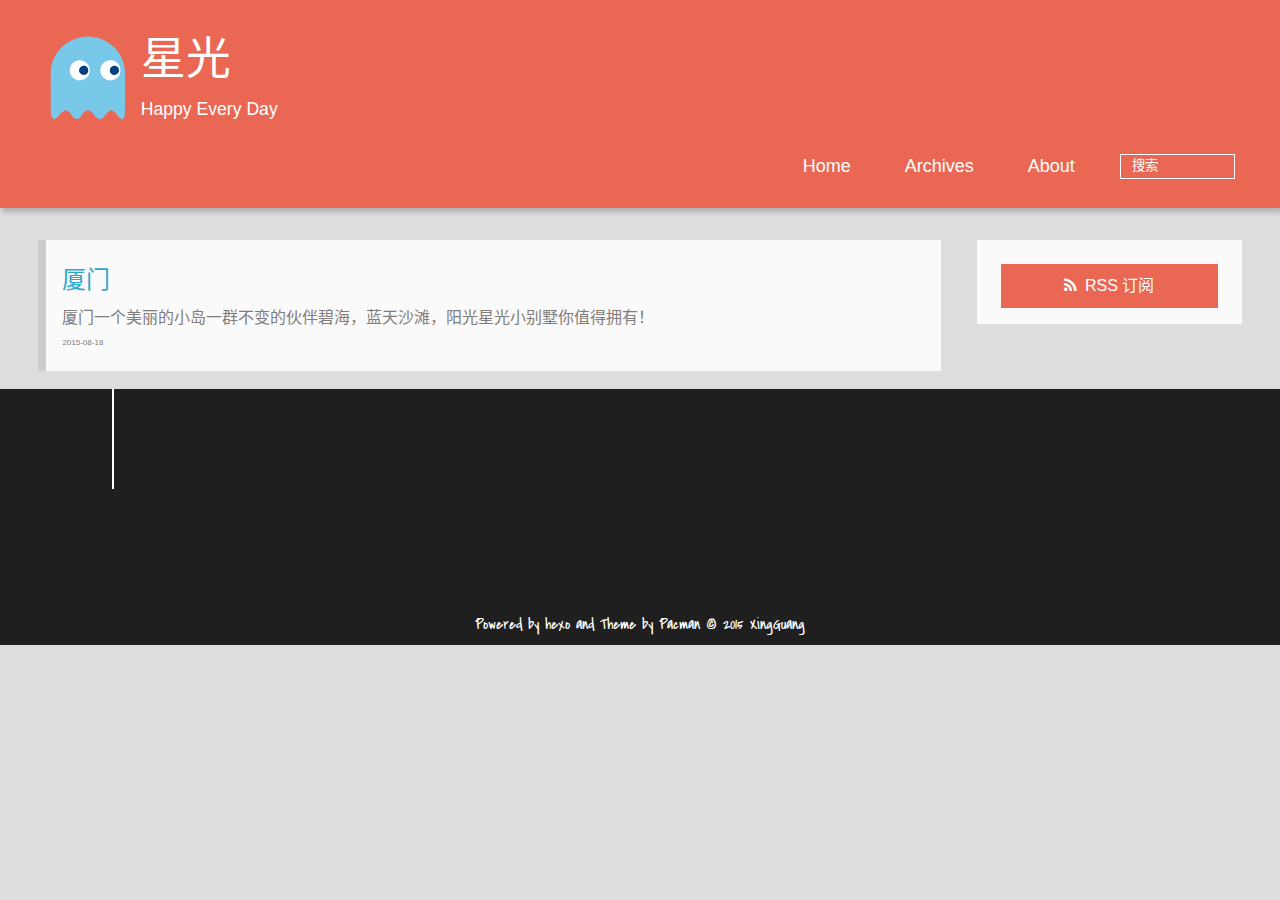
==== commit a08e258c: "Site updated: 2015-08-18 16:59:02" ====
--- a/index.html
+++ b/index.html
@@ -11,6 +11,8 @@
     
     
     
+    
+    <link rel="alternate" href="/atom.xml" title="星光" type="application/atom+xml">
     
     
     <link rel="icon" href="/img/favicon.ico">
@@ -44,8 +46,6 @@
 						<li><a href="/archives">Archives</a></li>
 					
 						<li><a href="/about">About</a></li>
-					
-						<li><a href="/atom.xml">Rss</a></li>
 					
 					<li>
 					
@@ -91,7 +91,7 @@
   
 
   <div class="rsspart">
-	<a href="null" target="_blank" title="rss">RSS 订阅</a>
+	<a href="/atom.xml" target="_blank" title="rss">RSS 订阅</a>
 </div>
 
 </aside>
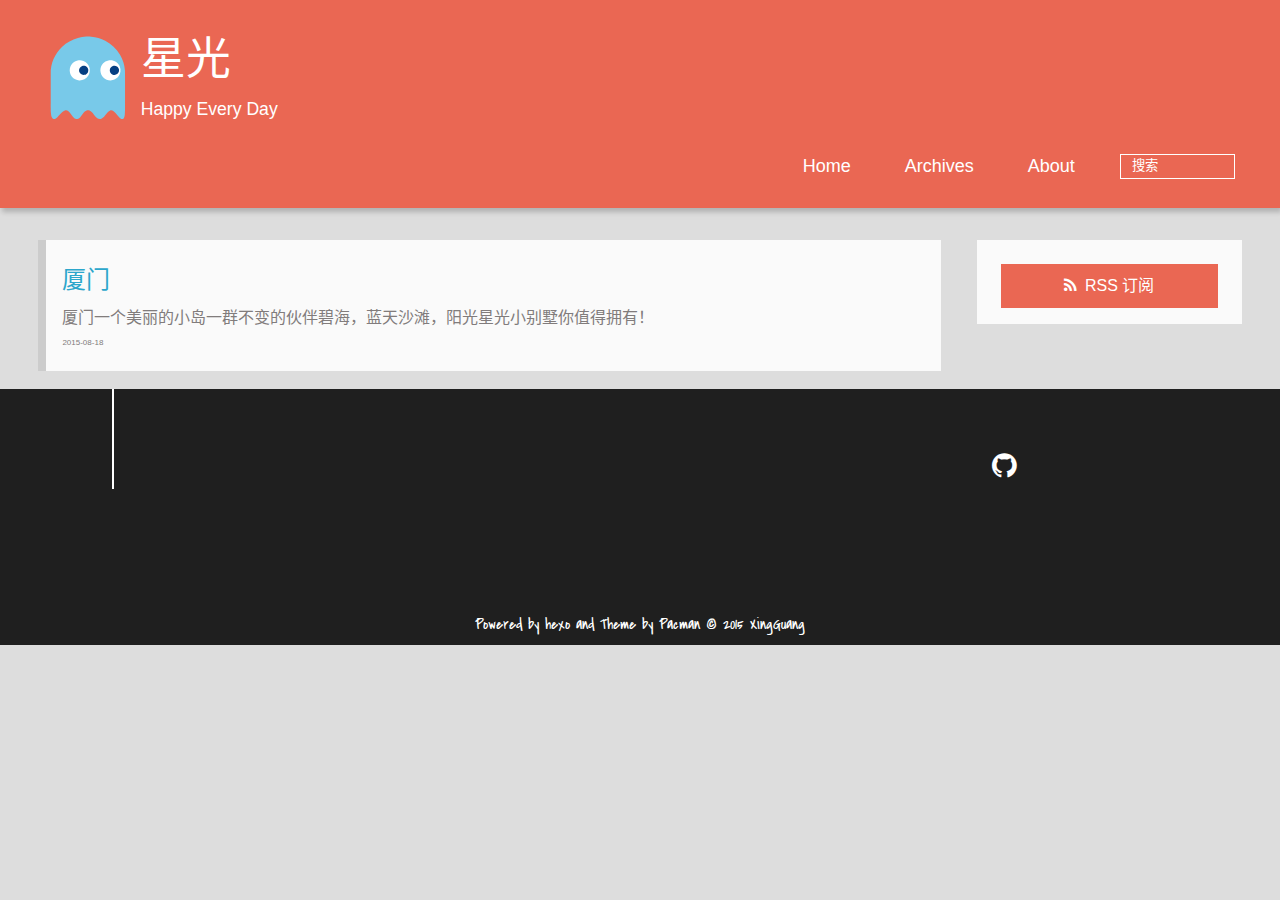
==== commit 0754e578: "Site updated: 2015-08-18 17:19:50" ====
--- a/index.html
+++ b/index.html
@@ -109,6 +109,8 @@
 		
 		
 		
+		<a href="https://github.com/xiaodongge" target="_blank" title="github"></a>
+		
 		
 		
 	</div>
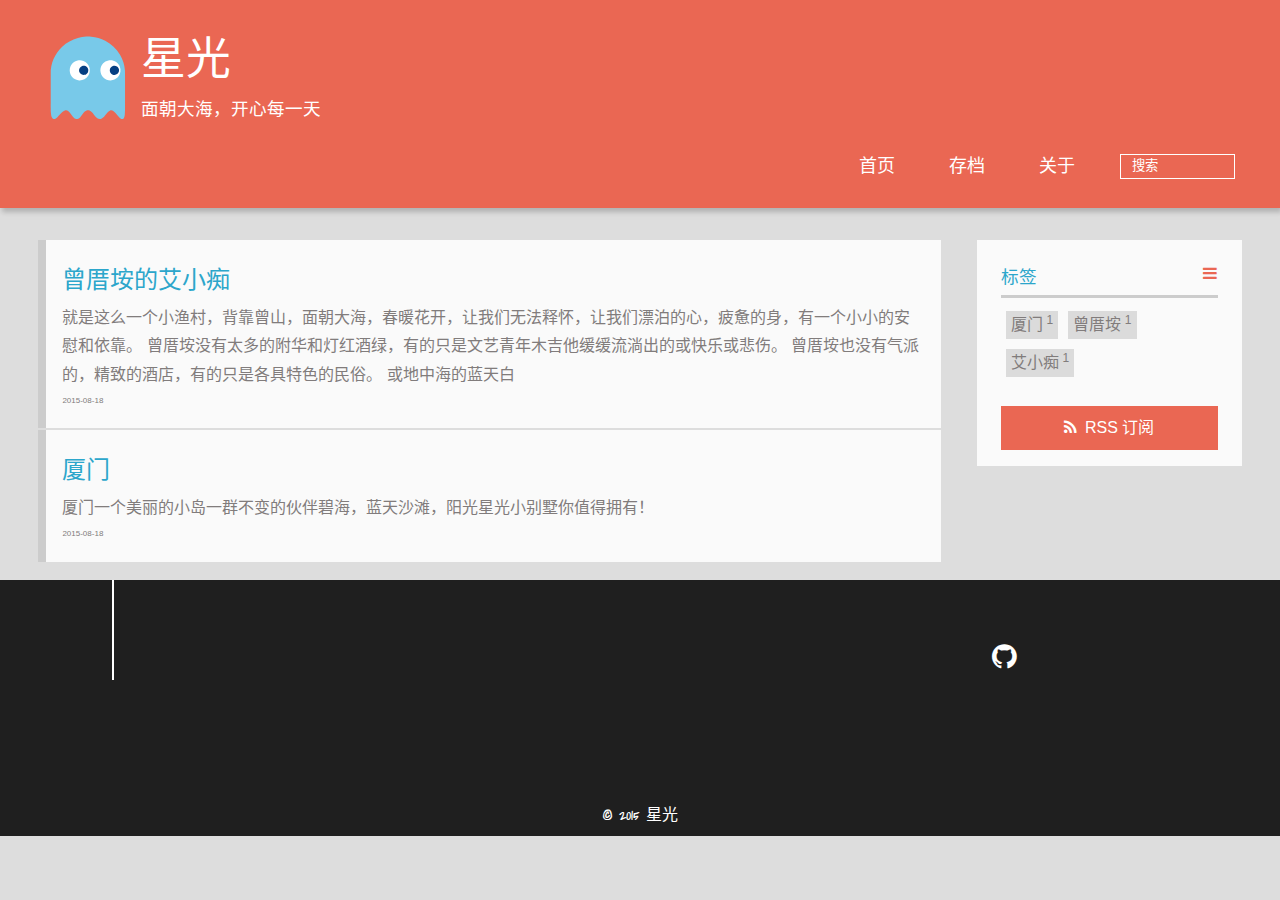
==== commit 7e7c7ca5: "Site updated: 2015-08-18 19:39:13" ====
--- a/index.html
+++ b/index.html
@@ -7,7 +7,7 @@
     <title>星光</title>
     <meta name="viewport" content="width=device-width, initial-scale=1, maximum-scale=3, minimum-scale=1">
     
-    <meta name="author" content="XingGuang">
+    <meta name="author" content="星光">
     
     
     
@@ -34,18 +34,18 @@
 			
 			<div id="textlogo">
 				<h1 class="site-name"><a href="/" title="星光">星光</a></h1>
-				<h2 class="blog-motto">Happy Every Day</h2>
+				<h2 class="blog-motto">面朝大海，开心每一天</h2>
 			</div>
 			<div class="navbar"><a class="navbutton navmobile" href="#" title="菜单">
 			</a></div>
 			<nav class="animated">
 				<ul>
 					
-						<li><a href="/">Home</a></li>
-					
-						<li><a href="/archives">Archives</a></li>
-					
-						<li><a href="/about">About</a></li>
+						<li><a href="/">首页</a></li>
+					
+						<li><a href="/archives">存档</a></li>
+					
+						<li><a href="/about">关于</a></li>
 					
 					<li>
 					
@@ -66,6 +66,23 @@
 
   <section class="post" itemscope itemprop="blogPost">
   
+    <a href="/2015/08/18/aixiaochi/" title="曾厝垵的艾小痴" itemprop="url">
+  
+    <h1 itemprop="name">曾厝垵的艾小痴</h1>
+    
+     
+           <p itemprop="description" >就是这么一个小渔村，背靠曾山，面朝大海，春暖花开，让我们无法释怀，让我们漂泊的心，疲惫的身，有一个小小的安慰和依靠。   
+曾厝垵没有太多的附华和灯红酒绿，有的只是文艺青年木吉他缓缓流淌出的或快乐或悲伤。
+曾厝垵也没有气派的，精致的酒店，有的只是各具特色的民俗。
+或地中海的蓝天白</p>
+        
+    
+    <time datetime="2015-08-18T11:31:32.000Z" itemprop="datePublished">2015-08-18</time>
+  </a>
+</section>
+
+  <section class="post" itemscope itemprop="blogPost">
+  
     <a href="/2015/08/18/xiamen/" title="厦门" itemprop="url">
   
     <h1 itemprop="name">厦门</h1>
@@ -89,6 +106,19 @@
   
 
   
+<div class="tagslist">
+	<p class="asidetitle">标签</p>
+		<ul class="clearfix">
+		
+			<li><a href="/tags/厦门/" title="厦门">厦门<sup>1</sup></a></li>
+		
+			<li><a href="/tags/曾厝垵/" title="曾厝垵">曾厝垵<sup>1</sup></a></li>
+		
+			<li><a href="/tags/艾小痴/" title="艾小痴">艾小痴<sup>1</sup></a></li>
+		
+		</ul>
+</div>
+
 
   <div class="rsspart">
 	<a href="/atom.xml" target="_blank" title="rss">RSS 订阅</a>
@@ -114,9 +144,9 @@
 		
 		
 	</div>
-		<p class="copyright">Powered by <a href="http://hexo.io" target="_blank" title="hexo">hexo</a> and Theme by <a href="https://github.com/A-limon/pacman" target="_blank" title="Pacman">Pacman</a> © 2015 
-		
-		<a href="http://xingguang.me" target="_blank" title="XingGuang">XingGuang</a>
+		<p class="copyright"> © 2015 
+		
+		<a href="http://xingguang.me" target="_blank" title="星光">星光</a>
 		
 		</p>
 </div>
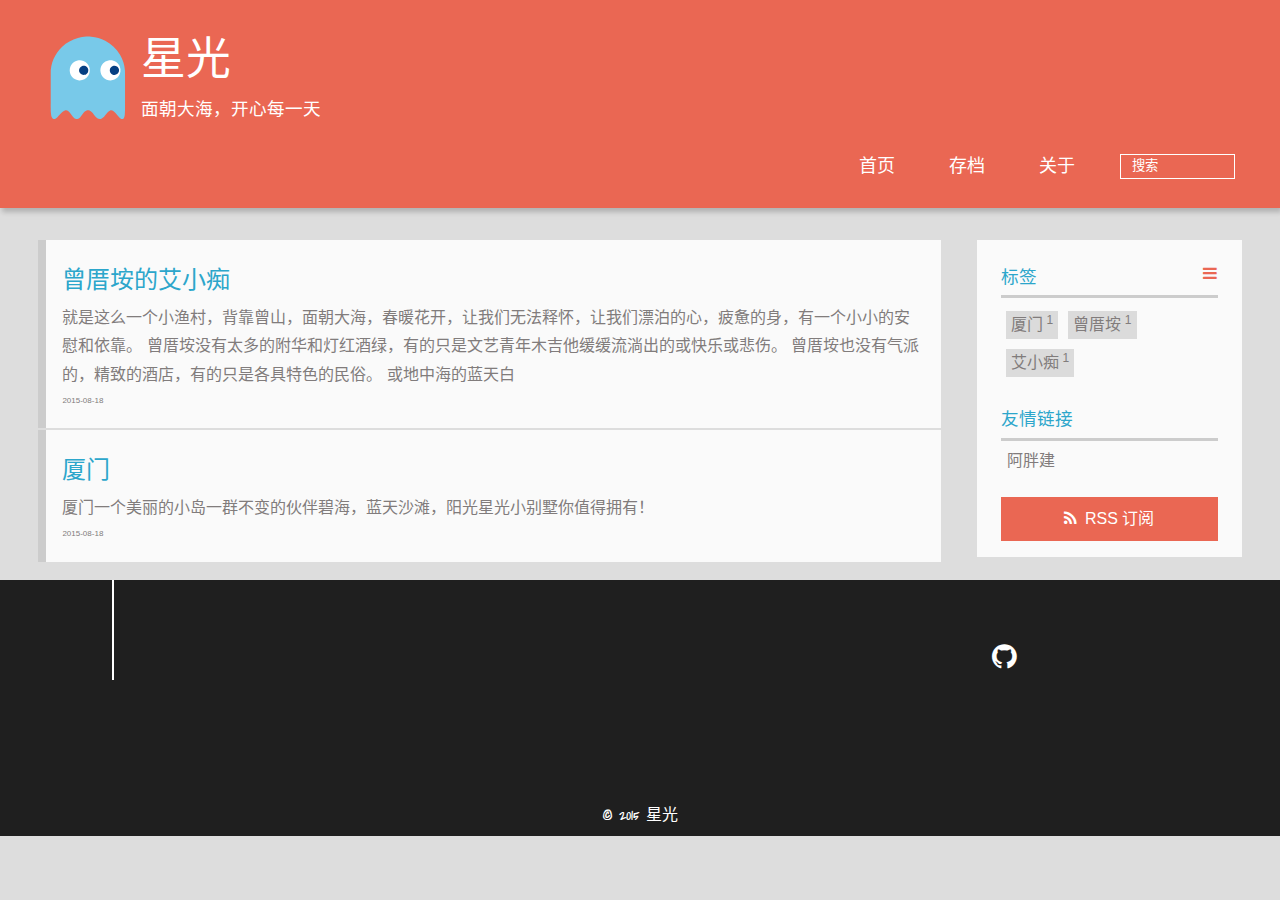
==== commit 64dec059: "Site updated: 2015-08-18 20:06:43" ====
--- a/index.html
+++ b/index.html
@@ -117,6 +117,14 @@
 			<li><a href="/tags/艾小痴/" title="艾小痴">艾小痴<sup>1</sup></a></li>
 		
 		</ul>
+</div>
+
+
+  <div class="linkslist">
+  <p class="asidetitle">友情链接</p>
+    <ul>
+      <li><a href="http://terrylin.com" target="_blank" title="Terrylin">阿胖建</a></li>
+    </ul>
 </div>
 
 
--- a/css/style.css
+++ b/css/style.css
@@ -1758,7 +1758,7 @@
   width: 6.875em;
   height: 6.875em;
   margin: 0 auto;
-  background: no-repeat url("img/author.jpg") left top;
+  background: no-repeat url("img/author.png") left top;
   -webkit-background-size: 6.875em 6.875em;
   -moz-background-size: 6.875em 6.875em;
   background-size: 6.875em 6.875em;
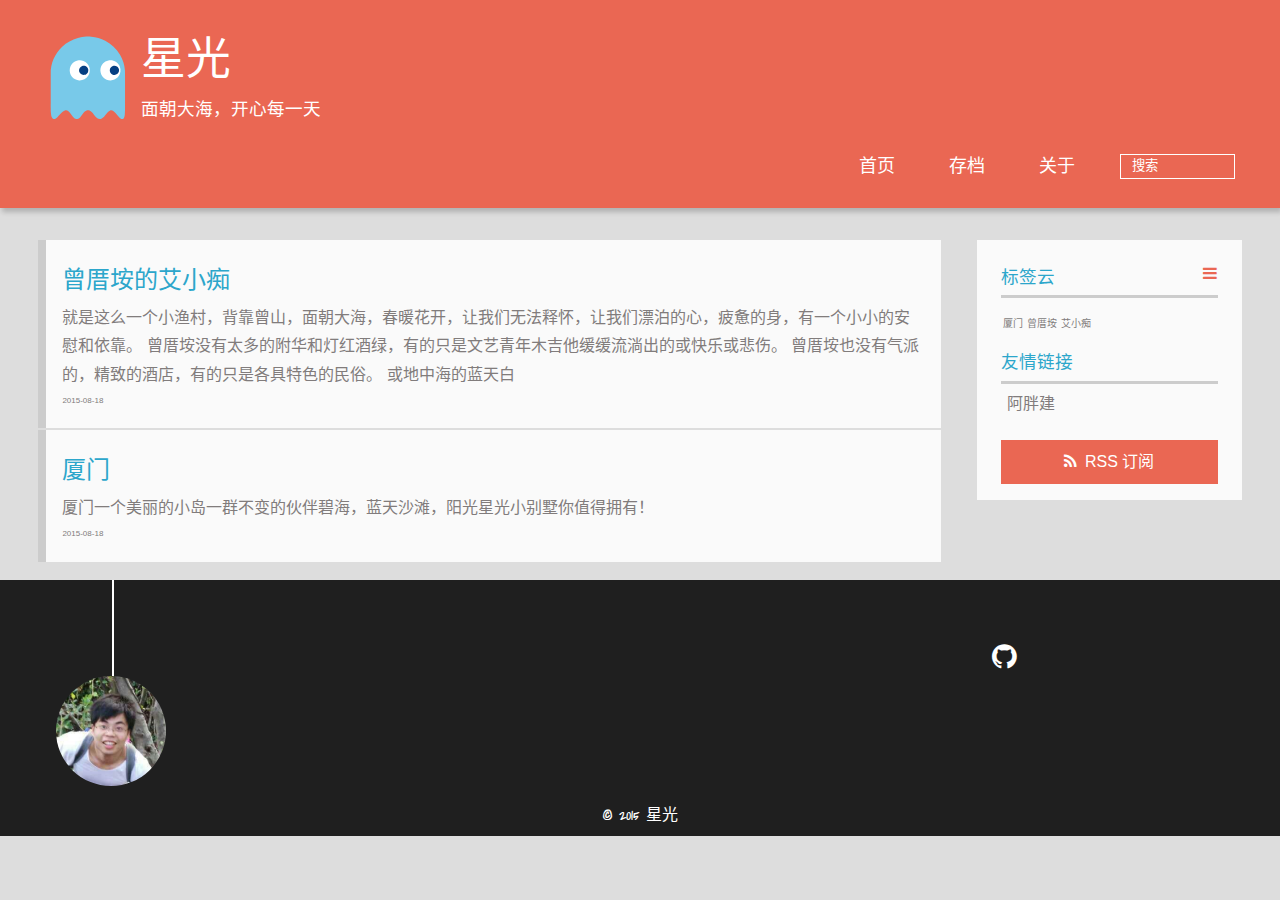
==== commit d21a09ff: "Site updated: 2015-08-19 16:25:35" ====
--- a/index.html
+++ b/index.html
@@ -106,18 +106,12 @@
   
 
   
-<div class="tagslist">
-	<p class="asidetitle">标签</p>
-		<ul class="clearfix">
-		
-			<li><a href="/tags/厦门/" title="厦门">厦门<sup>1</sup></a></li>
-		
-			<li><a href="/tags/曾厝垵/" title="曾厝垵">曾厝垵<sup>1</sup></a></li>
-		
-			<li><a href="/tags/艾小痴/" title="艾小痴">艾小痴<sup>1</sup></a></li>
-		
-		</ul>
-</div>
+  <div class="tagcloudlist">
+    <p class="asidetitle">标签云</p>
+    <div class="tagcloudlist clearfix">
+       <a href="/tags/厦门/" style="font-size: 10px;">厦门</a> <a href="/tags/曾厝垵/" style="font-size: 10px;">曾厝垵</a> <a href="/tags/艾小痴/" style="font-size: 10px;">艾小痴</a>
+    </div>
+  </div>
 
 
   <div class="linkslist">
--- a/css/style.css
+++ b/css/style.css
@@ -1758,7 +1758,7 @@
   width: 6.875em;
   height: 6.875em;
   margin: 0 auto;
-  background: no-repeat url("img/author.png") left top;
+  background: no-repeat url("/img/author.png") left top;
   -webkit-background-size: 6.875em 6.875em;
   -moz-background-size: 6.875em 6.875em;
   background-size: 6.875em 6.875em;
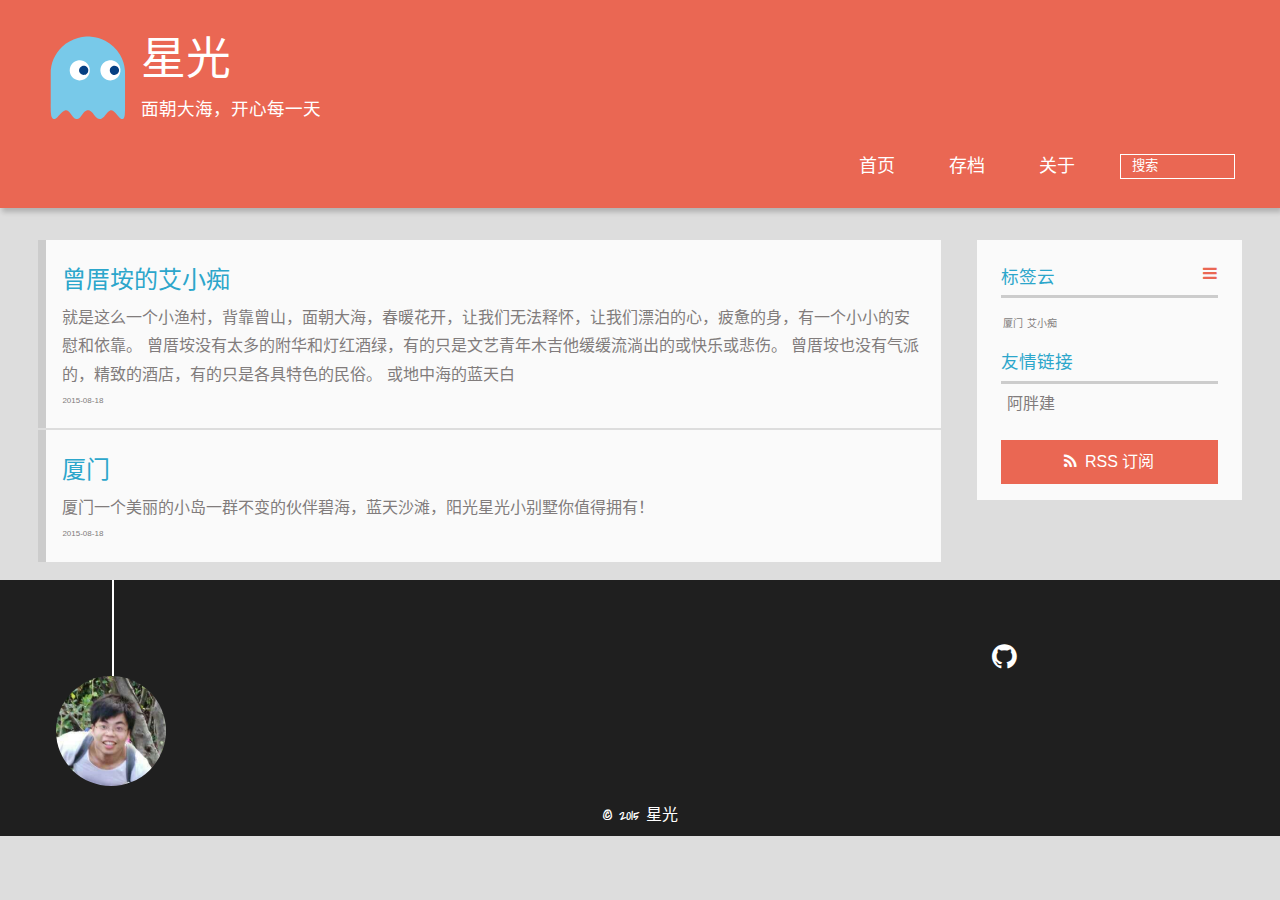
==== commit 1821abb4: "Site updated: 2015-08-20 09:35:49" ====
--- a/index.html
+++ b/index.html
@@ -109,7 +109,7 @@
   <div class="tagcloudlist">
     <p class="asidetitle">标签云</p>
     <div class="tagcloudlist clearfix">
-       <a href="/tags/厦门/" style="font-size: 10px;">厦门</a> <a href="/tags/曾厝垵/" style="font-size: 10px;">曾厝垵</a> <a href="/tags/艾小痴/" style="font-size: 10px;">艾小痴</a>
+       <a href="/tags/xiamen/" style="font-size: 10px;">厦门</a> <a href="/tags/aixiaochi/" style="font-size: 10px;">艾小痴</a>
     </div>
   </div>
 
